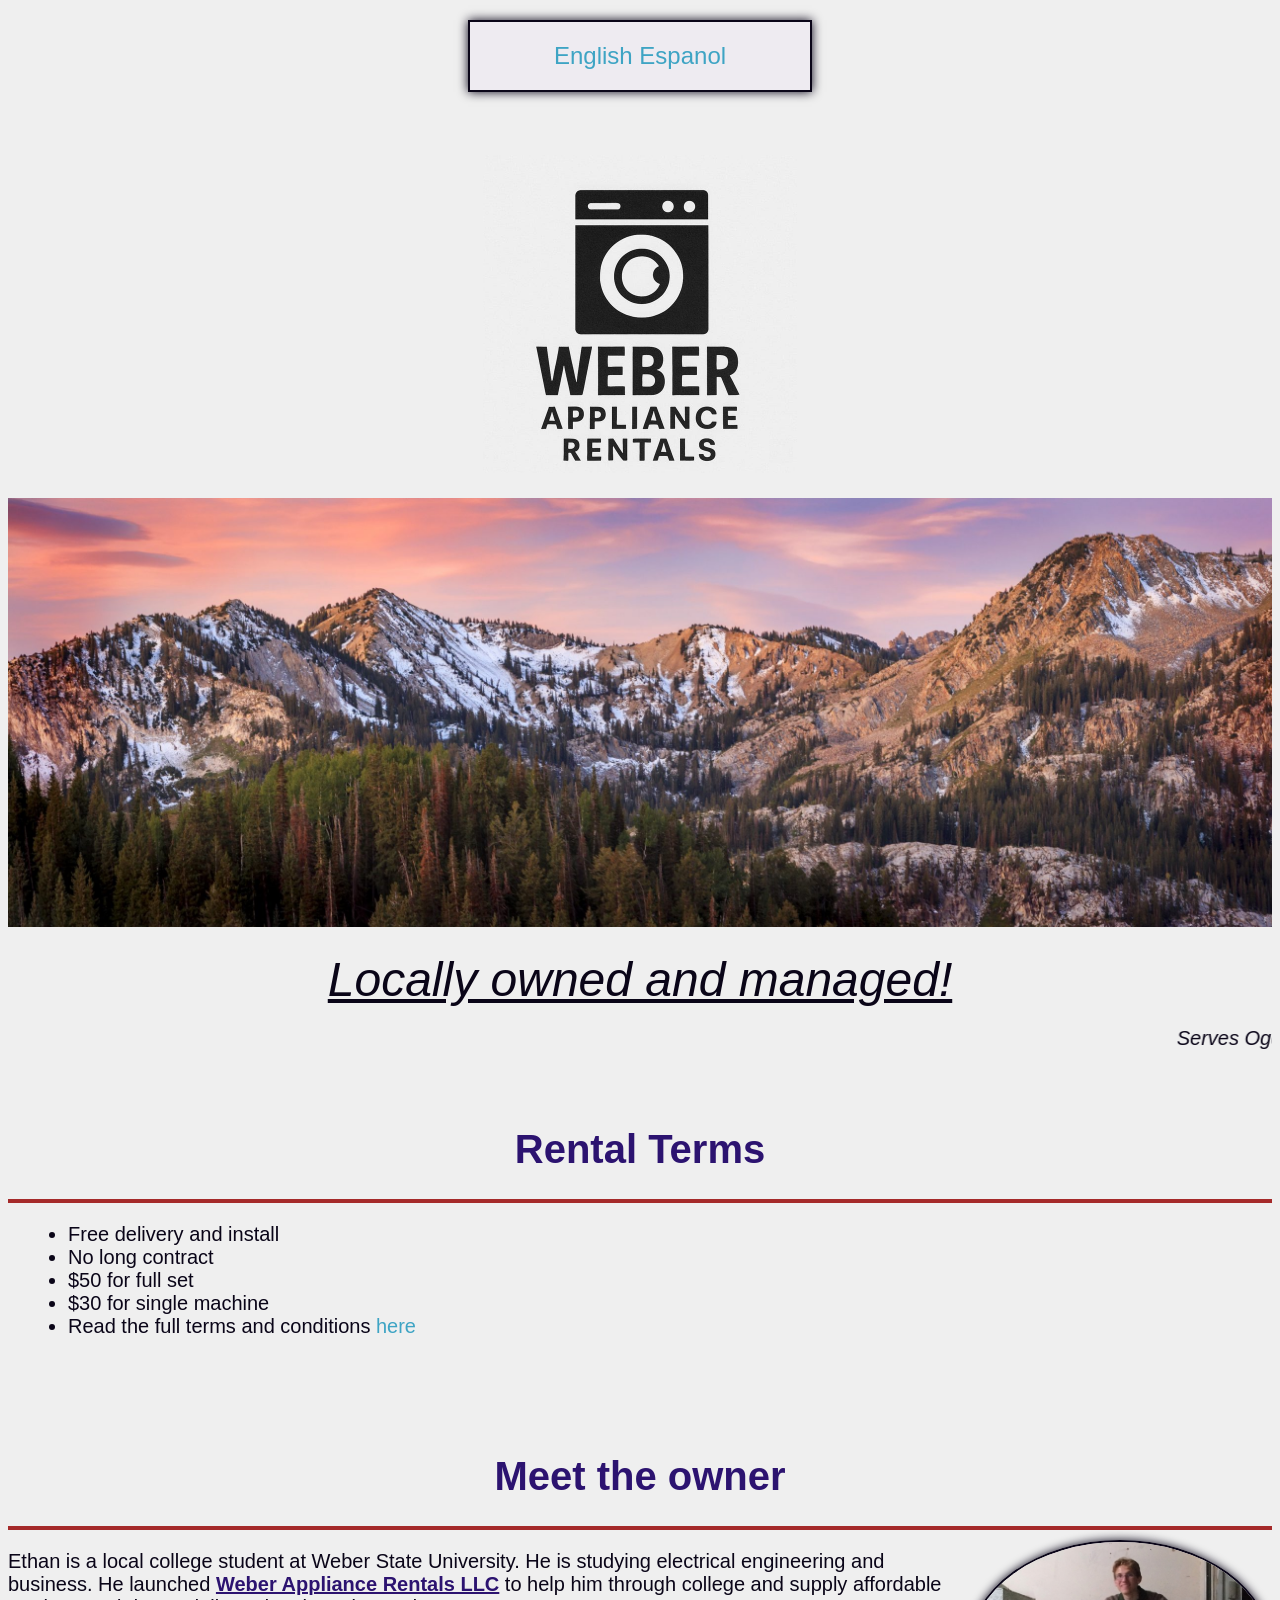
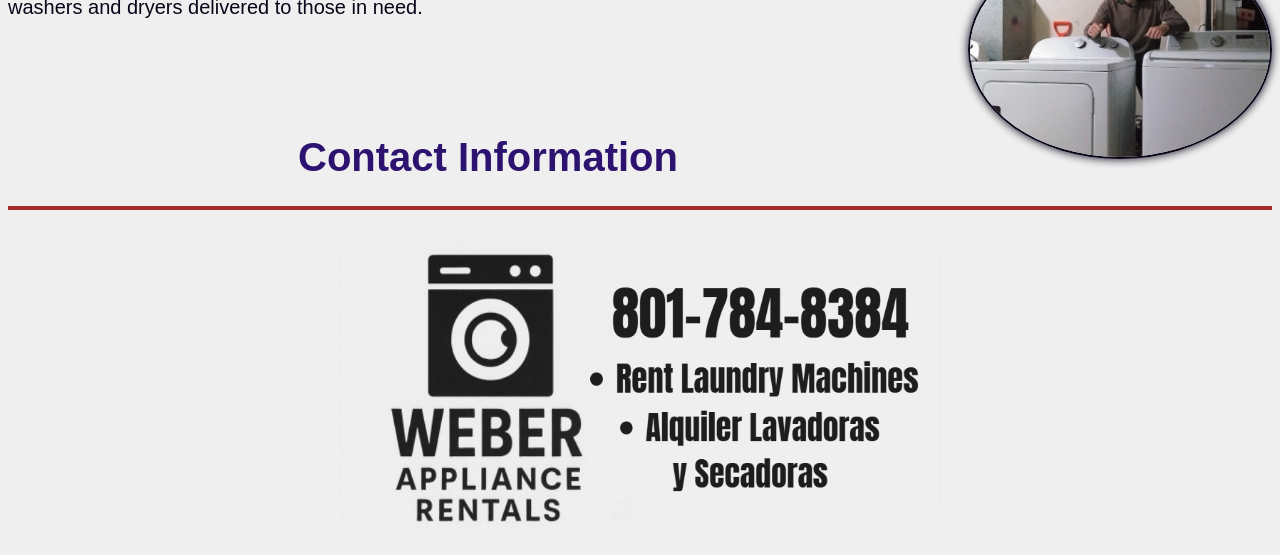
==== index.html @ 4294b6a4 "Rename WeberApplianceRentals.html to index.html" ====
<!DOCTYPE html>
<html lang="en">
<head>
    <meta charset="UTF-8">
    <title>Weber Appliance Rentals</title>
    <link rel="stylesheet" href="styles.css">
</head>

<body>
    <!--Language Setting Link-->
    <p class="box" align="center"><font size="5"><a href="index.html">English</a>     <a href="WeberApplianceRentalsSpanish.html">Espanol</a></font></p><br>
    <!--Head Image and Quote-->
    <p align="center"><img src="Logo.png"> </p>
    <img id="bannerImage" src="WasatchMountains.jpg">
    <p align="center"><font size="7"><i><u>Locally owned and managed!</font></u></i></p>
     <marquee><i>Serves Ogden, South Ogden, Harrisville, Layton, Clearfield, and more</i></marquee>
    <br><br><br>
    
    <!--Link to order a washer and Dryer-->
    <h1>Rental Terms</h1>
    <hr color="brown" size="4">
    <ul class="bullet">
        <li>Free delivery and install</li>
        <li>No long contract</li>
        <li>$50 for full set</li>
        <li>$30 for single machine</li>
        <li>Read the full terms and conditions <a href="Rental_Agreement_Bilingual.docx">here</a></li>
    </ul>
    <br><br><br>

    <h1>Meet the owner</h1>
    <hr color="brown" size="4">
    <img class="circleImage" src="ProfileWithMachines.jpg" align="right" width="400" height="300">
    <p>Ethan is a local college student at Weber State University. He is studying electrical engineering and business. He launched <font color="#2c1370"><u><b>Weber Appliance Rentals LLC</b></u></font> to help him through college and supply affordable washers and dryers delivered to those in need.</p>
    <br><br><br>

    <!--Contact Info Image-->
    <h1>Contact Information</h1>
    <hr color="brown" size="4">
    <p align="center"><img src="ContactInfo.png" width="600" height="300"></p>
</body>
</html>
---- styles.css ----
/* Element Selectors */
title{ 
    text-align: center;
     font-size: 50px; 
     color: #0a0518; 
    }

body{ 
    background-color: #efefef;
     font-family: "Arial Black", Gadget, sans-serif;
      font-size: 20px; color: #0a0518; 
    }

h1{ 
    font-size: 40px; 
    color: #2c1370; 
    text-align: center; 
}

/* Box Styles (Class Selector) */
.box{ 
    width: 300px; 
    background-color: #eeebf1; 
    border: 2px solid #0a0518; 
    margin: 20px auto; padding: 20px; 
    box-shadow: 0 0 10px; 
}

/* Style for the bullet points */
.bullet{ list-style-type: disc; 
    margin-left: 20px; 
    color: #0a0518; 
    font-size: 20px; 
}


/* Image Styles (ID selector for the banner image) */
#bannerImage{ 
    width: 100%; 
    height: auto; 
}

.circleImage{ 
    width: 300px; 
    height: 215px; 
    border-radius: 50%; 
    border: 2px solid #0a0518; 
    box-shadow: 0 0 10px; 
}

/* Link Styles */
a{color: #3ea4c4; text-decoration: none;}
a:hover{color: #8e37a0; text-decoration: underline;}
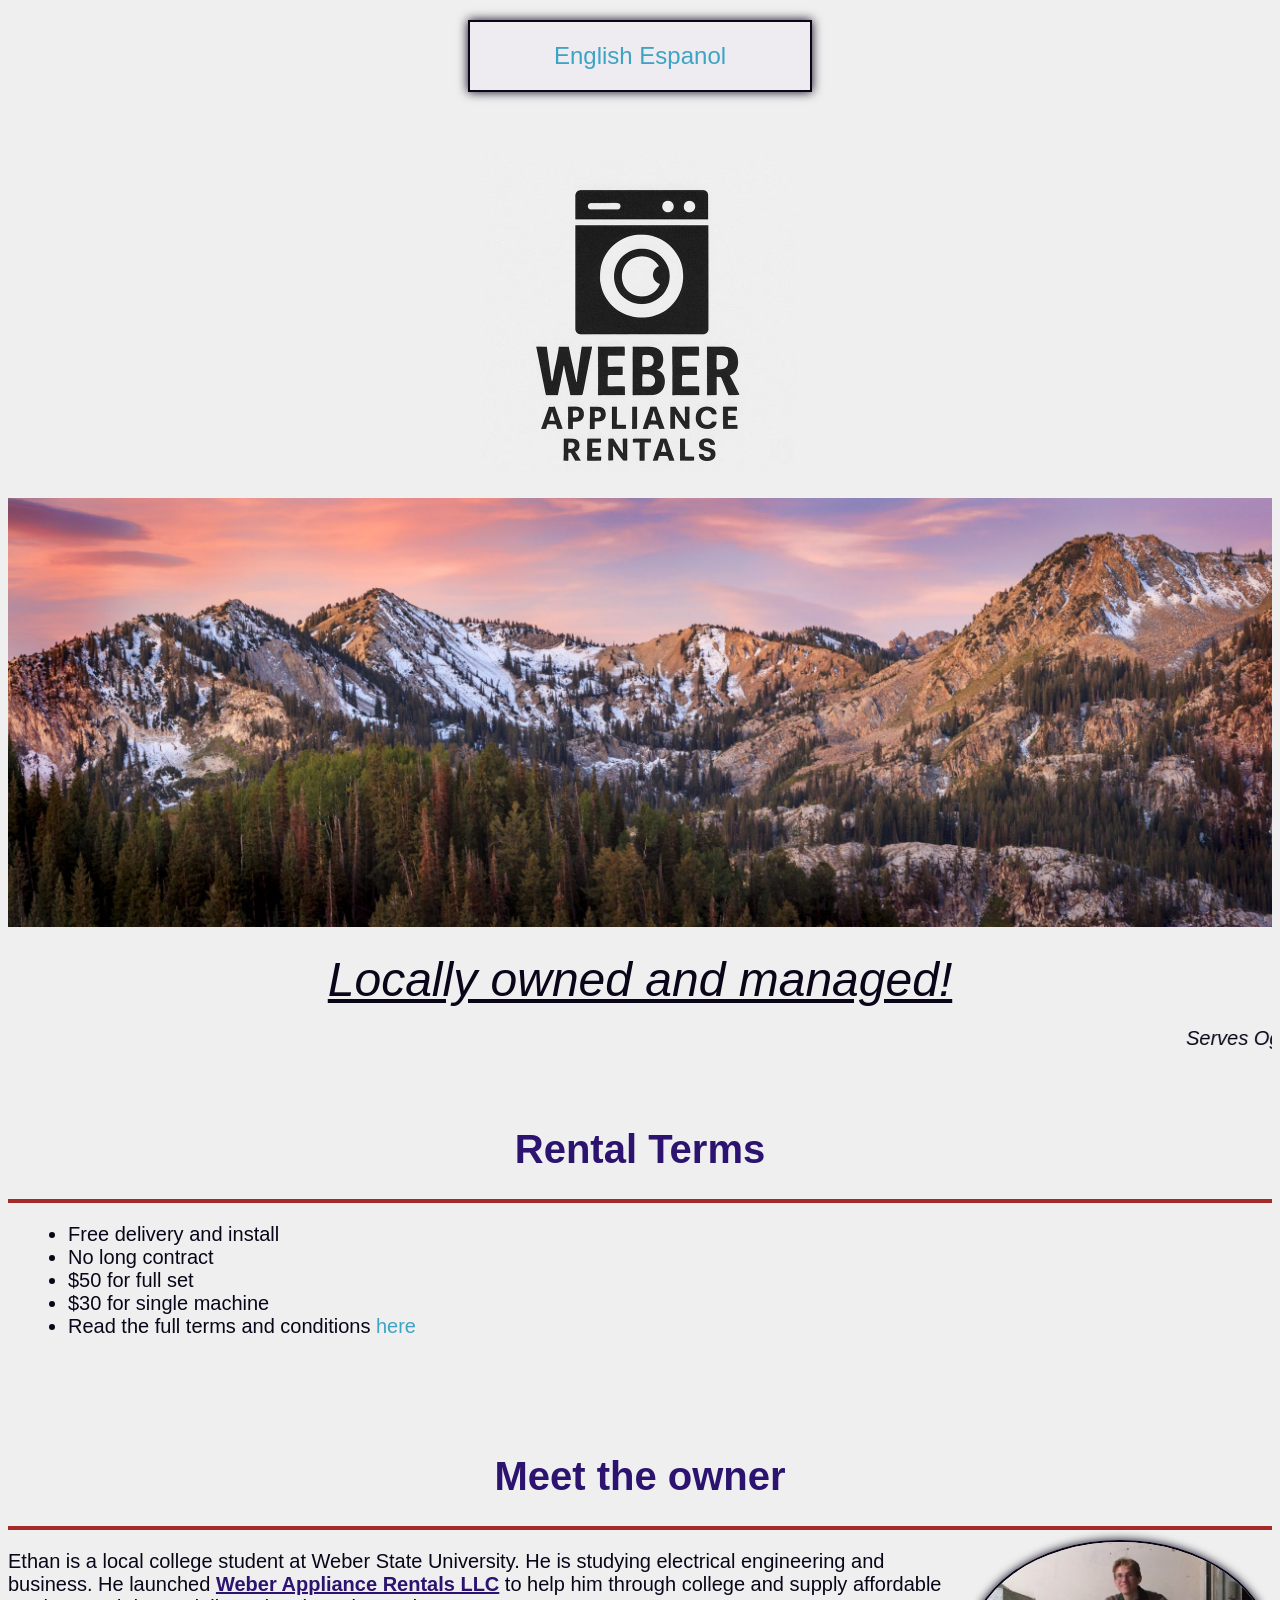
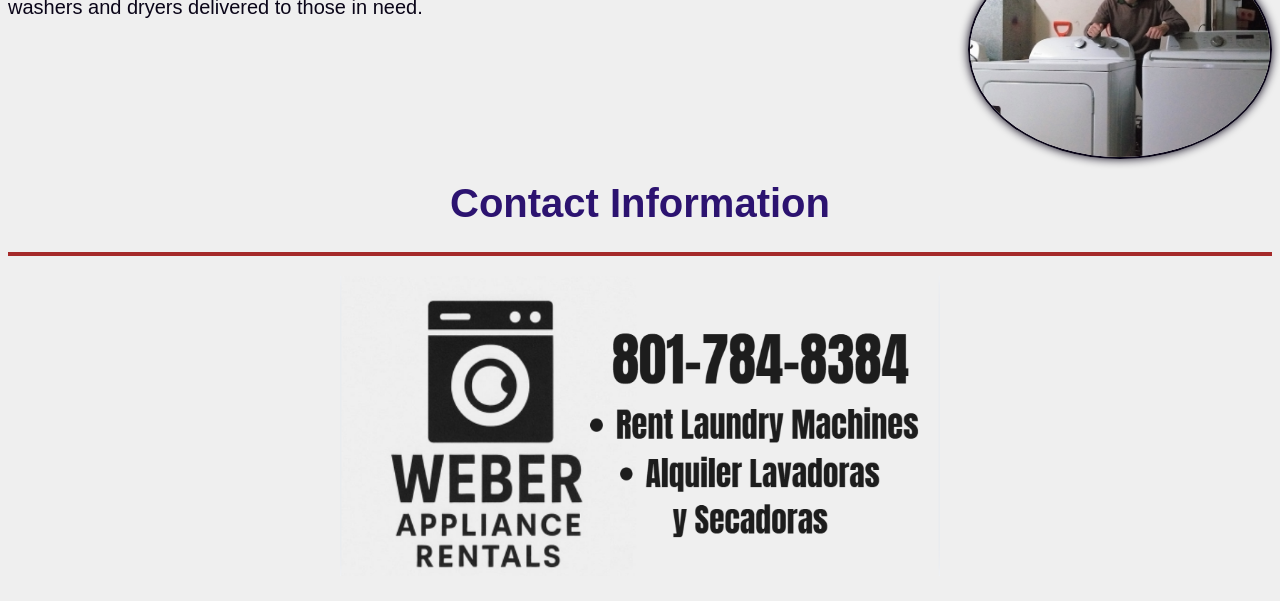
==== commit 847beb53: "adding in a couple of line breaks to center the contact info header" ====
--- a/index.html
+++ b/index.html
@@ -32,7 +32,7 @@
     <hr color="brown" size="4">
     <img class="circleImage" src="ProfileWithMachines.jpg" align="right" width="400" height="300">
     <p>Ethan is a local college student at Weber State University. He is studying electrical engineering and business. He launched <font color="#2c1370"><u><b>Weber Appliance Rentals LLC</b></u></font> to help him through college and supply affordable washers and dryers delivered to those in need.</p>
-    <br><br><br>
+    <br><br><br><br><br>
 
     <!--Contact Info Image-->
     <h1>Contact Information</h1>
@@ -40,3 +40,4 @@
     <p align="center"><img src="ContactInfo.png" width="600" height="300"></p>
 </body>
 </html>
+
